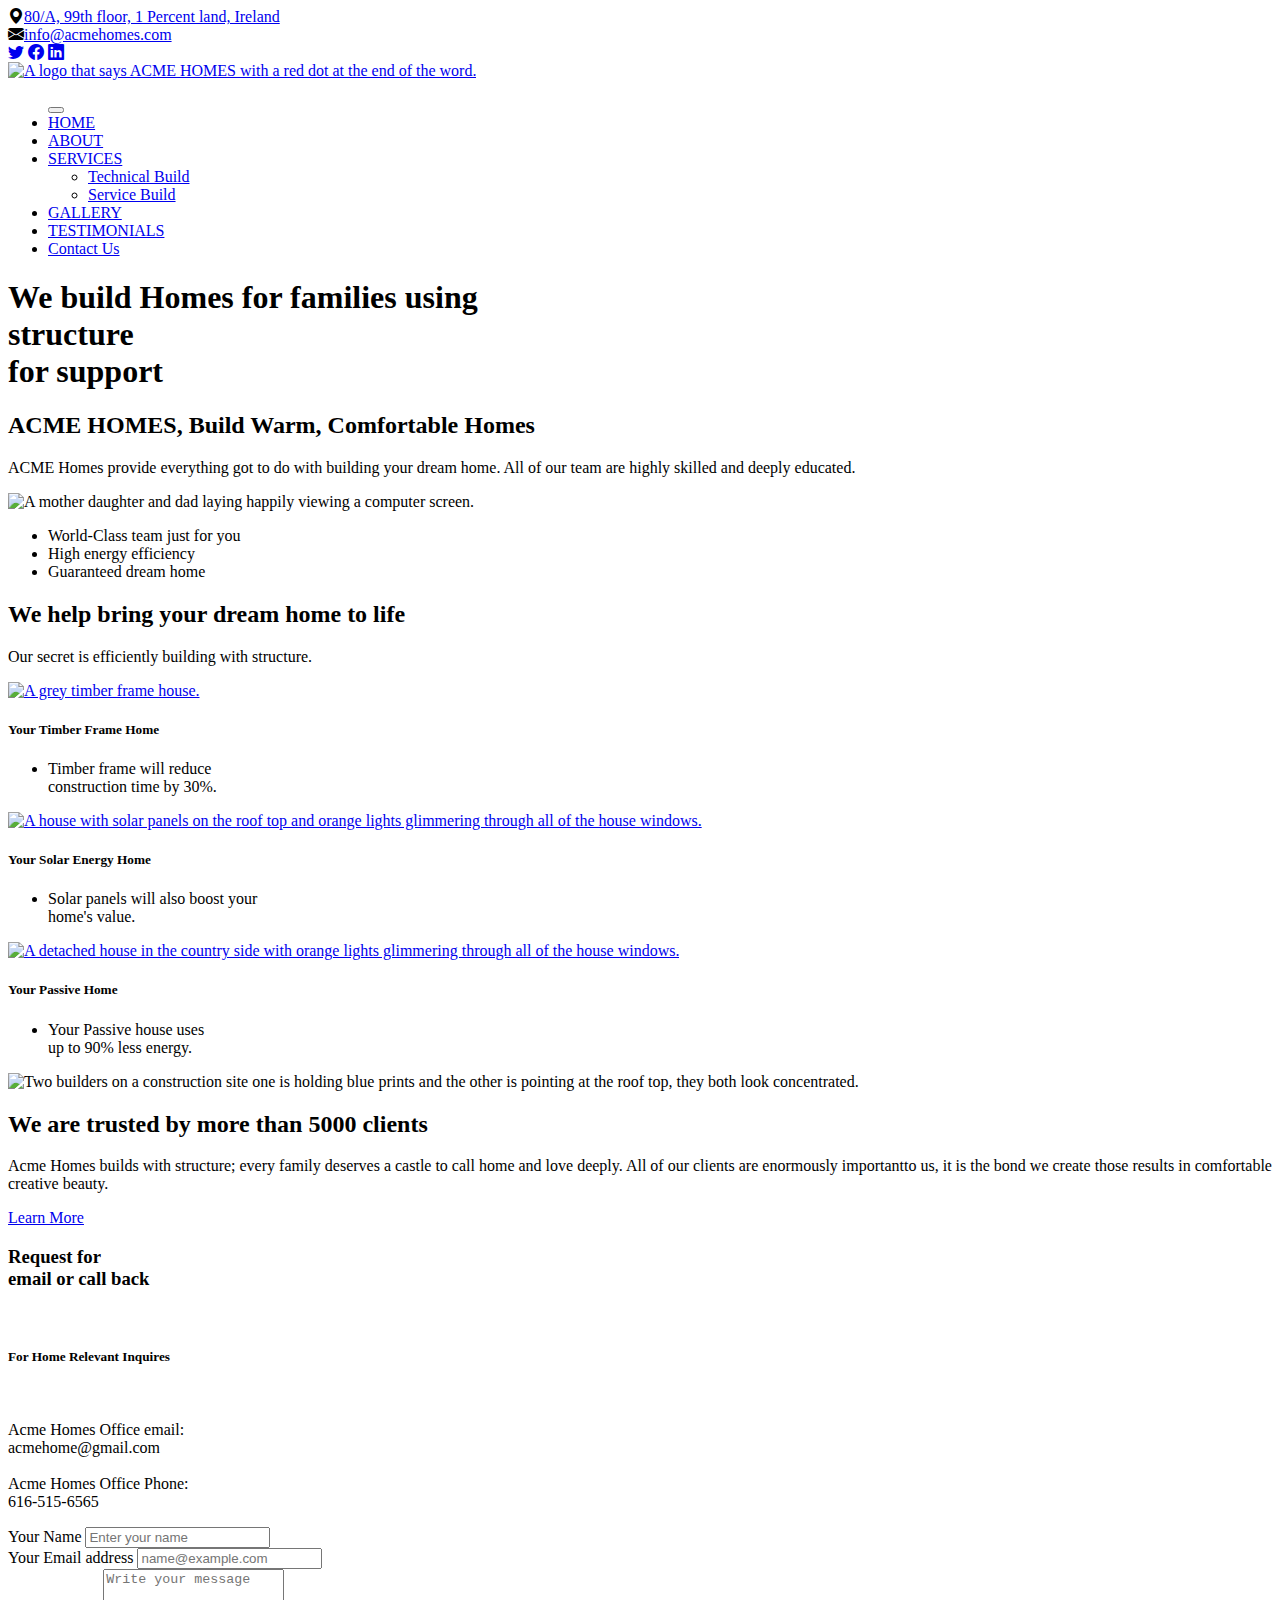
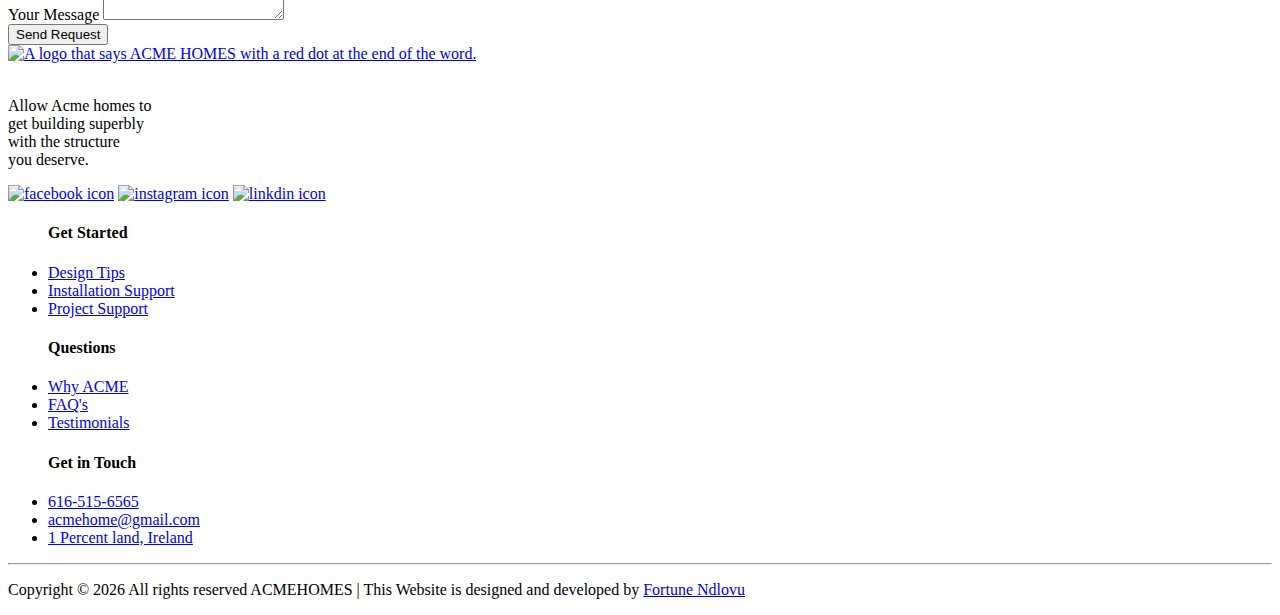
==== index.html @ bf68da7d "Add files via upload" ====
<!DOCTYPE html>
<html lang="en">

<head>
    <meta charset="UTF-8">
    <meta http-equiv="X-UA-Compatible" content="IE=edge">
    <meta name="viewport" content="width=device-width, initial-scale=1.0">
    <link href="https://cdn.jsdelivr.net/npm/bootstrap@5.0.2/dist/css/bootstrap.min.css" rel="stylesheet"
        integrity="sha384-EVSTQN3/azprG1Anm3QDgpJLIm9Nao0Yz1ztcQTwFspd3yD65VohhpuuCOmLASjC" crossorigin="anonymous">
    <link rel="stylesheet" href="https://cdn.jsdelivr.net/npm/bootstrap-icons@1.7.0/font/bootstrap-icons.css">
    <script src="https://kit.fontawesome.com/d268b9c6f3.js" crossorigin="anonymous"></script>
    <link rel="stylesheet" type="text/css" href="css/styles.css">
    <title>ACME HOMES</title>
</head>

<body>
    <header>
        <!-- TOP BAR (BLUE) --->
        <div id="top">
            <div class="container">
                <div class="row">
                    <div class="col-sm-4">
                        <i class="bi bi-geo-alt-fill"></i><a href="#">80/A, 99th floor, 1 Percent land,
                            Ireland</a>
                    </div>
                    <div class="col-sm-5">
                        <i class="bi bi-envelope-fill"></i><a href="#">info@acmehomes.com</a>
                    </div>
                    <div class="col-3 social">
                        <a href="#"><i class="bi bi-twitter" aria-hidden="true"></i></a>
                        <a href="#"><i class="bi bi-facebook" aria-hidden="true"></i></a>
                        <a href="#"><i class="bi bi-linkedin" aria-hidden="true"></i></a>
                    </div>
                </div>
            </div>
        </div>
        <!-- NAVIGATION (WHITE) --->
        <nav class="nav" id="topMenu" role="navigation">
            <a href="index.html" class="logo"><img src="img/logo.png"
                    alt="A logo that says ACME HOMES with a red dot at the end of the word." width="200px"
                    height="38px" /></a>
            <!-- logo -->
            <ul class="nav-links">
                <button class="hamburger"><i class="fa-solid fa-bars" aria-hidden="true"></i></button>
                <div class="navitems container">
                    <div class="navbar menu">
                        <li><a href="index.html">HOME</a></li>
                        <li><a href="pages/about.html">ABOUT</a></li>
                        <li><a href="#">SERVICES <i class="fa-solid fa-caret-down" aria-hidden="true"></i>
                            </a>
                            <ul>
                                <li><a href="pages/technical_build.html">Technical Build</a></li>
                                <li><a href="pages/service_build.html">Service Build</a></li>
                            </ul>
                        </li>
                        <li><a href="pages/gallery.html">GALLERY</a></li>
                        <li><a href="pages/testimonials.html">TESTIMONIALS</a></li>
                        <li><a class="btn btn-outline-primary" href="#">Contact Us</a></li>
                    </div>
                </div>
            </ul>
        </nav>
    </header>
    <main>
        <!-- FIRST - IMAGE - SECTION -->
        <section class="hero-section">
            <div class="container">
                <div class="row">
                    <div class="col">
                        <div class="home-hero">
                            <div class="hero">
                                <h1>
                                    <strong>We build Homes for families using <br>
                                        <span>structure</span><br>for support</strong>
                                </h1>
                            </div>
                        </div>
                    </div>
                </div>
            </div>
        </section>
        <!-- ACME HOMES, Build’s Warm, Comfortable Homes -->
        <section class="acme-builds">
            <div class="container">
                <div class="row">
                    <div class="col">
                        <h2>ACME HOMES, Build Warm,
                            Comfortable Homes
                        </h2>
                        <p>ACME Homes provide everything got to do with building your dream home. All of our team are
                            highly skilled and deeply educated.</p>
                    </div>
                    <div class="col"><img src="img/homeFamilityTime.jpg"
                            alt="A mother daughter and dad laying happily viewing a computer screen." width="306px"
                            height="192px">
                    </div>
                    <div class="col">
                        <ul>
                            <li><i class="fa-solid fa-circle-check" aria-hidden="true"></i>World-Class team just for you
                            </li>
                            <li><i class="fa-solid fa-circle-check" aria-hidden="true"></i>High energy
                                efficiency</li>
                            <li><i class="fa-solid fa-circle-check" aria-hidden="true"></i>Guaranteed
                                dream home</li>
                        </ul>
                    </div>
                </div>
            </div>
        </section>
        <!-- We help bring your dream home to life -->
        <section class="acme-helps">
            <div class="acme-helps-title">
                <h2>
                    We help bring
                    your dream home to life
                </h2>
                <p>Our secret is efficiently building with structure.</p>
            </div>
            <div class="houses">
                <div class="timber-frame-home">
                    <a href="#"><img src="img/small_image_1.jpg" alt="A grey timber frame house." width="307px"
                            height="224px"></a>
                    <div class="timber-intro">
                        <h5>Your Timber Frame Home</h5>
                        <ul>
                            <li>Timber frame will reduce<br>construction time by 30%.</li>
                        </ul>
                    </div>
                </div>
                <div class="solar-energy-home">
                    <a href="#"><img src="img/small_image_3.jpg"
                            alt="A house with solar panels on the roof top and orange lights glimmering through all of the house windows."
                            width="307px" height="224px"></a>
                    <div class="solar-intro">
                        <h5>Your Solar Energy Home</h5>
                        <ul>
                            <li>Solar panels will also boost your<br>home's value.</li>
                        </ul>
                    </div>
                </div>
                <div class="passive-home">
                    <a href="#"><img src="img/small_image_2.png"
                            alt="A detached house in the country side with orange lights glimmering through all of the house windows."
                            width="307px" height="224px"></a>
                    <div class="passive-intro">
                        <h5>Your Passive Home</h5>
                        <ul>
                            <li>Your Passive house uses<br>up to 90% less energy.</li>
                        </ul>

                    </div>
                </div>
            </div>
        </section>
        <!-- TRUST - IMAGE - SECTION -->
        <section class="acme-trusted">
            <div class="container">
                <div class="row">
                    <div class="col">
                        <img src="img/trust2.png"
                            alt="Two builders on a construction site one is holding blue prints and the other is pointing at the roof top, they both look concentrated."
                            width="360px" height="360px" />
                    </div>
                    <div class="col">
                        <article>
                            <h2>We are trusted by more than 5000 clients</h2>
                            <p>Acme Homes builds with structure; every family deserves a castle to call home and love
                                deeply. All of our clients are enormously importantto us, it is the bond we create
                                those results in comfortable creative beauty.</p>
                            <a class="btn btn-outline-primary" href="#">Learn More</a>
                        </article>
                    </div>
                </div>
            </div>
        </section>
        <!-- Contact AcmeHome SECTION (BLACK) -->
        <section class="callback">
            <div class="form-container">
                <div class="request-content">
                    <h3>Request for<br>
                        email or call back</h3><br>
                    <h5>For Home Relevant Inquires</h5><br>
                    <p>
                        Acme Homes Office email:<br> acmehome@gmail.com<br><br>
                        Acme Homes Office Phone:<br> 616-515-6565
                    </p>
                </div>
                <div class="form-wrapper">
                    <form>
                        <div class="mb-3">
                            <label for="username" class="form-label">Your Name</label>
                            <input type="text" class="form-control" id="username" required
                                placeholder="Enter your name">
                        </div>
                        <div class="mb-3">
                            <label for="useremail" class="form-label">Your Email address</label>
                            <input type="email" class="form-control" id="useremail" required
                                placeholder="name@example.com">
                        </div>
                        <div class="mb-3">
                            <label for="usermessage" class="form-label">Your Message</label>
                            <textarea class="form-control" id="usermessage" required rows="3"
                                placeholder="Write your message"></textarea>
                        </div>
                        <button type="submit" class="btn btn-primary">Send Request <i
                                class="fa-solid fa-arrow-right"></i></button>
                    </form>
                </div>
            </div>
        </section>
    </main>
    <footer>
        <div class="footer-menu">
            <div class="footer-logo">
                <a href="index.html"><img src="img/logo.png"
                        alt="A logo that says ACME HOMES with a red dot at the end of the word." width="200px"
                        height="38px" /></a><br><br>
                <p>
                    Allow Acme homes to<br>
                    get building superbly<br>
                    with the structure<br>you
                    deserve.
                </p>
                <div class="footer-icons">
                    <a href="#"><img src="img/facebook_baby.png" alt="facebook icon" width="30px" height="30px" /></a>
                    <a href="#"><img src="img/instagram_baby.png" alt="instagram icon" width="30px" height="30px" /></a>
                    <a href="#"><img src="img/linkdin_baby.png" alt="linkdin icon" width="30px" height="30px" /></a>
                </div>
            </div>
            <div class="footer-links">
                <div class="footer-tittle">
                    <ul>
                        <h4>Get Started</h4>
                        <li><a href="#">Design Tips</a></li>
                        <li><a href="#">Installation Support</a></li>
                        <li><a href="#">Project Support</a></li>
                    </ul>
                </div>
                <div class="footer-tittle">
                    <ul>
                        <h4>Questions</h4>
                        <li><a href="#">Why ACME</a></li>
                        <li><a href="#">FAQ's</a></li>
                        <li><a href="#">Testimonials</a></li>
                    </ul>
                </div>

                <div class="footer-tittle">
                    <ul>
                        <h4>Get in Touch</h4>
                        <li><a href="#">616-515-6565</a></li>
                        <li><a href="#">acmehome@gmail.com</a></li>
                        <li><a href="#">1 Percent land, Ireland</a></li>
                    </ul>
                </div>
            </div>
        </div>
        <hr>
        <div class="col">
            <div class="footer-copy-right text-center">
                <p>
                    Copyright &copy;
                    <script>document.write(new Date().getFullYear());</script> All rights reserved ACMEHOMES |
                    This
                    Website is
                    designed and developed by <a href="https://fortunendlovu.com/">Fortune Ndlovu</a>
                </p>
            </div>
        </div>
    </footer>
</body>
<script src="libs/script.js" defer></script>

</html>
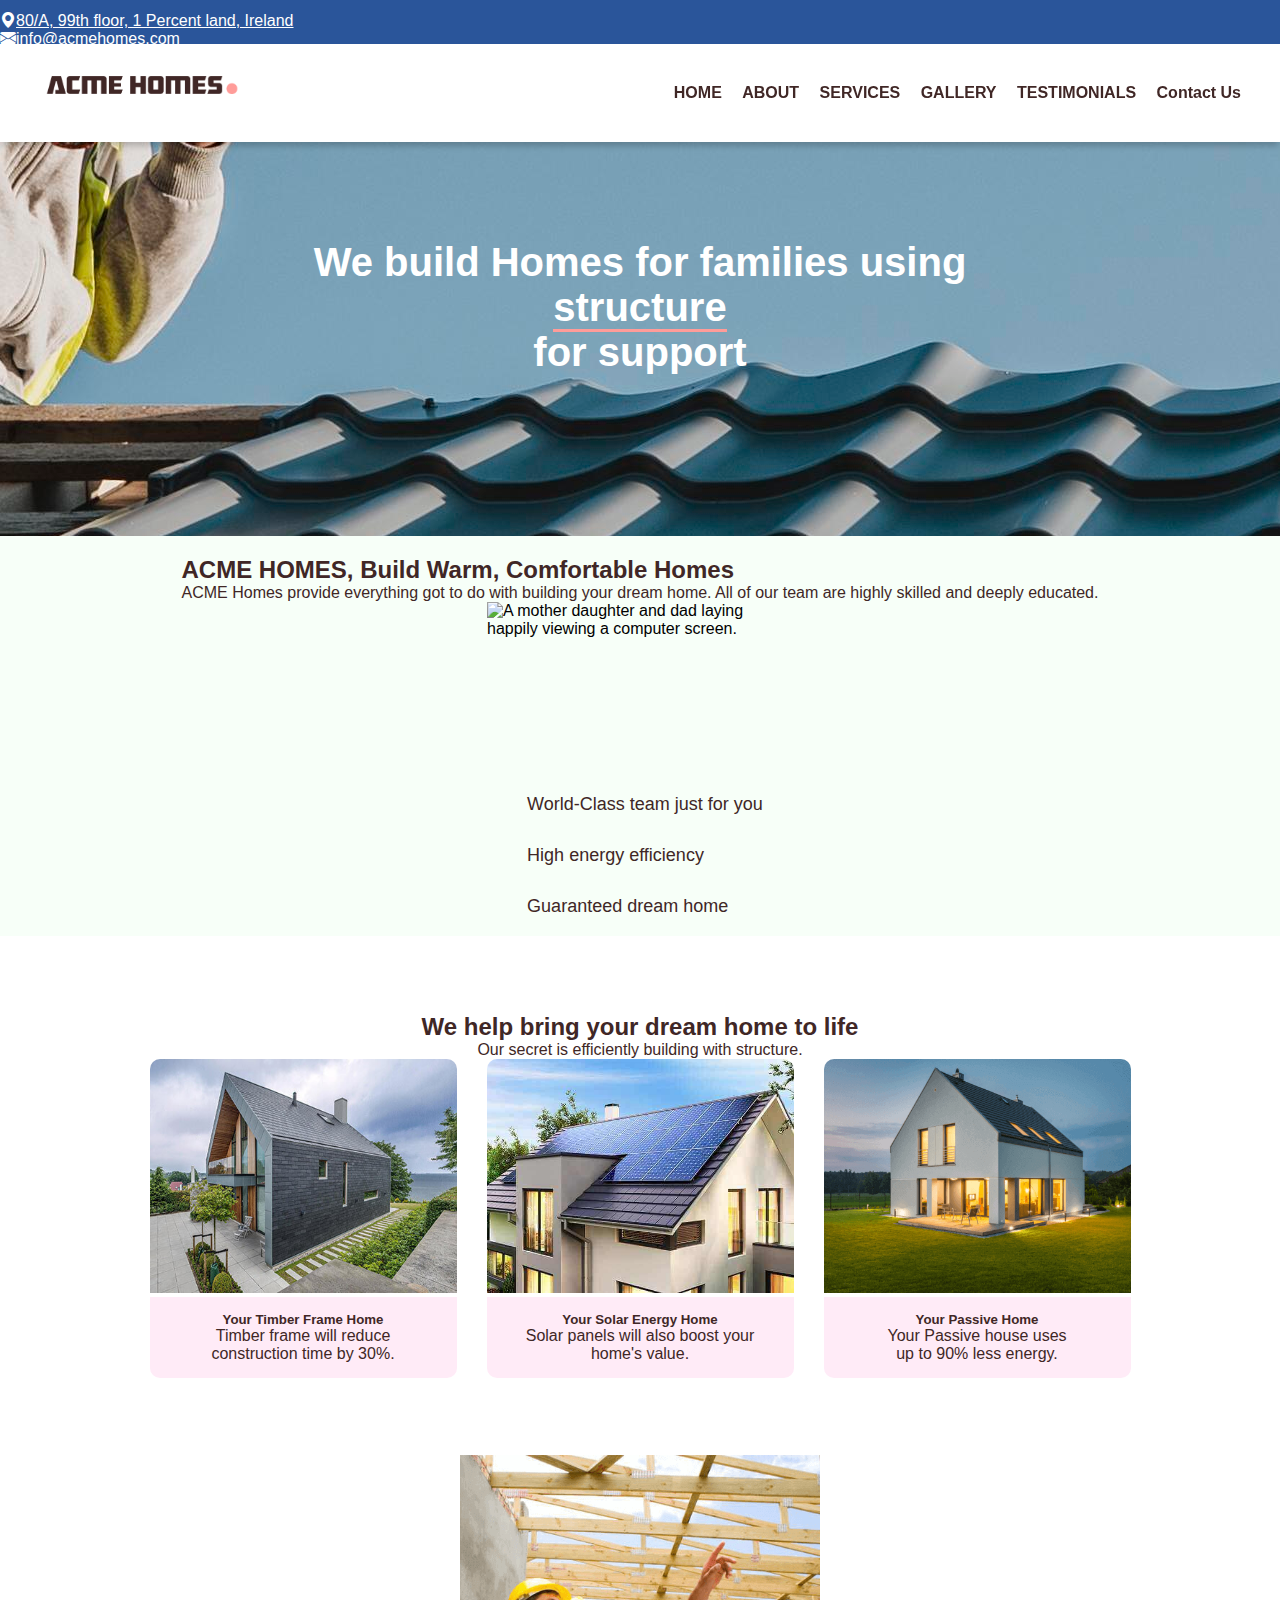
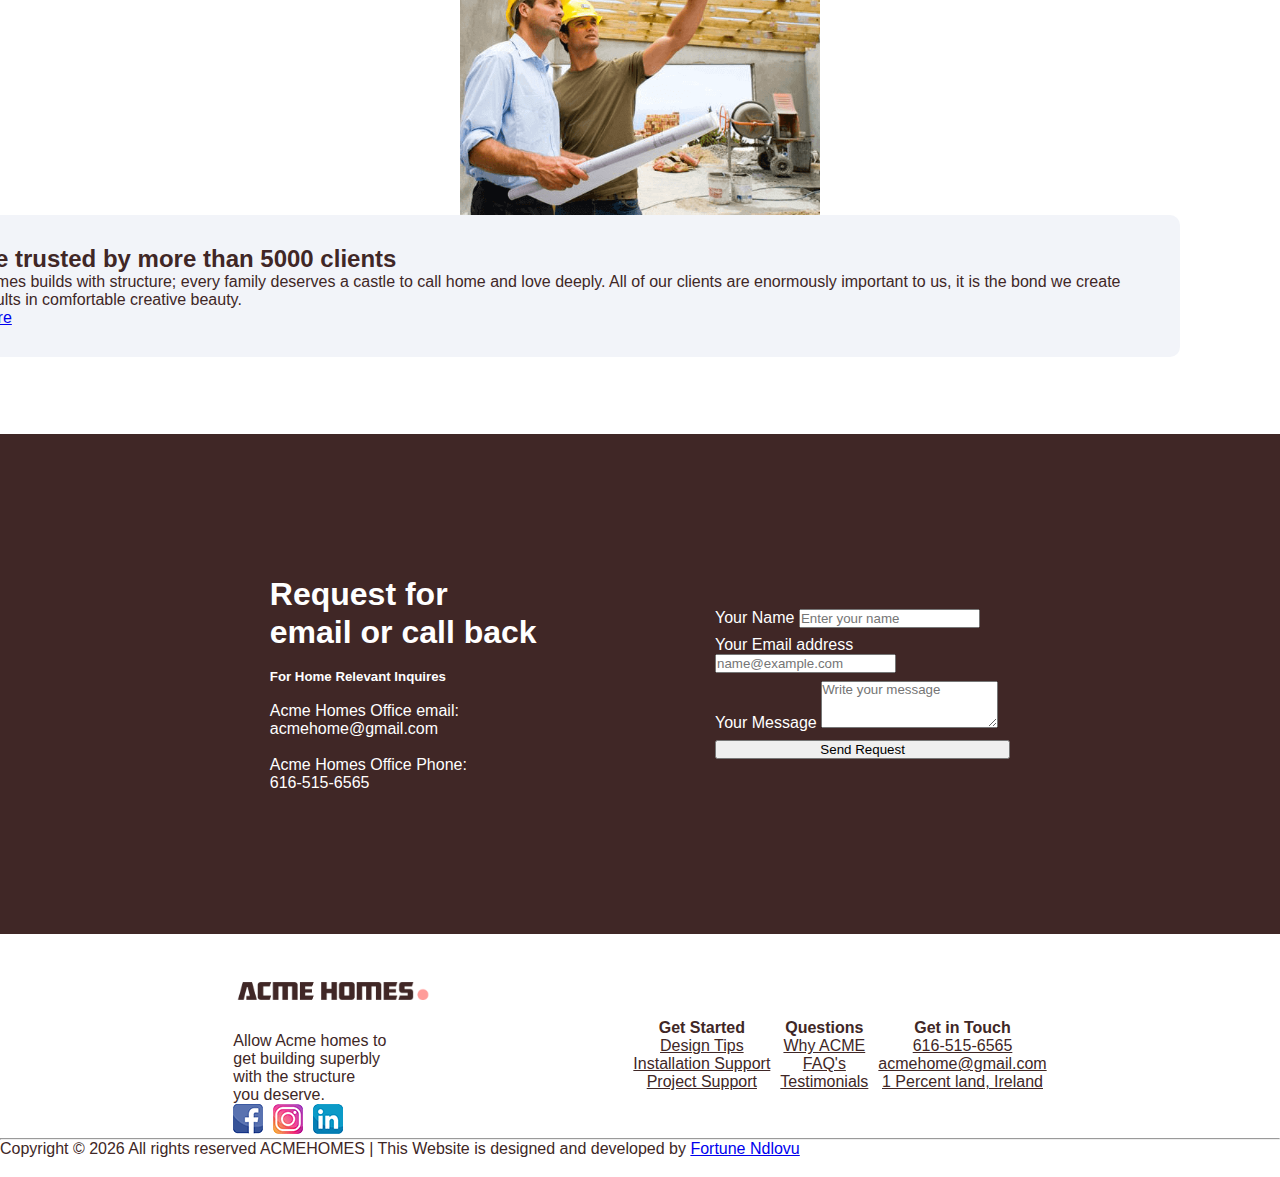
==== commit 31314c31: "Update index.html" ====
--- a/index.html
+++ b/index.html
@@ -165,7 +165,7 @@
                         <article>
                             <h2>We are trusted by more than 5000 clients</h2>
                             <p>Acme Homes builds with structure; every family deserves a castle to call home and love
-                                deeply. All of our clients are enormously importantto us, it is the bond we create
+                                deeply. All of our clients are enormously important to us, it is the bond we create
                                 those results in comfortable creative beauty.</p>
                             <a class="btn btn-outline-primary" href="#">Learn More</a>
                         </article>
@@ -271,4 +271,4 @@
 </body>
 <script src="libs/script.js" defer></script>
 
-</html>+</html>
--- a/css/styles.css
+++ b/css/styles.css
@@ -0,0 +1,1075 @@
+* {
+    padding: 0;
+    margin: 0;
+    -webkit-box-sizing: border-box;
+    box-sizing: border-box;
+    font-family: "Poppins", sans-serif;
+}
+
+/* VERY TOP HEADER */
+#top {
+    position: fixed;
+    z-index: 2;
+    top: 0px;
+    left: 0;
+    right: 0;
+    background-color: #2a559a;
+    padding: 12px 0;
+}
+
+#top,
+#top a {
+    color: #fff;
+}
+
+#top a:hover {
+    color: #FF9C99;
+    text-decoration-line: none;
+}
+
+
+#top .social {
+    text-align: right;
+}
+
+#top .social i {
+    margin: 0 6px;
+}
+
+/* NAVIGATION */
+nav a {
+    color: rgb(64 39 38);
+}
+
+nav {
+    position: fixed;
+    top: 44px;
+    left: 0;
+    right: 0;
+    justify-content: space-between;
+    z-index: 2;
+    display: flex;
+    align-items: center;
+    justify-content: space-between;
+    padding: 20px;
+    background-color: #fff;
+    box-shadow: 0 6px 6px -2px rgba(0, 0, 0, .2);
+}
+
+dl,
+ol,
+ul {
+    margin-bottom: 0rem;
+}
+
+ul.nav-links {
+    padding-right: 5px;
+}
+
+nav ul li {
+    list-style: none;
+    display: inline-block;
+    position: relative;
+    margin-top: 2;
+}
+
+nav a {
+    text-decoration: none;
+    font-weight: 600;
+    margin: 2px;
+    padding: 0 12px 12px 0;
+}
+
+nav a:hover {
+    color: #FF9C99;
+}
+
+a.logo {
+    padding-left: 20px;
+}
+
+/* NAV DROPDOWNS */
+nav ul ul {
+    display: none;
+    position: absolute;
+    left: -32px;
+    width: 160px;
+    border-top: 6px solid #ff656a;
+    padding: 12px 0;
+    -webkit-box-shadow: 5px 5px 15px 5px rgba(0, 0, 0, 0.15);
+    box-shadow: 5px 5px 15px 5px rgba(0, 0, 0, 0.15);
+    background-color: white;
+}
+
+nav ul ul li {
+    display: block;
+    text-align: center;
+    padding: 10px 10px;
+
+}
+
+nav li:hover ul {
+    display: block;
+}
+
+/*HAMBURGER MENU*/
+.hamburger {
+    display: none;
+    font-size: 44px;
+    user-select: none;
+    color: rgb(64 39 38);
+    border: none;
+    padding-right: 10px;
+    cursor: pointer;
+    background-color: #ffffff00;
+}
+
+/* We build Homes for families using structure for support */
+.hero {
+    text-align: center;
+    color: white;
+}
+
+.hero h1 {
+    font-weight: 500;
+    font-size: 40px;
+    padding-top: 240px;
+}
+
+.hero span {
+    border-bottom: 3px solid #FF9C99;
+}
+
+section.hero-section {
+    background-image: url(../img/acme_image.jpg);
+    height: 536px;
+    background-position: center;
+    background-repeat: no-repeat;
+}
+
+/* ACME HOMES, Build’s Warm, Comfortable Homes */
+section.acme-builds {
+    background-color: rgba(217, 255, 219, 0.2);
+    height: 400px;
+    display: flex;
+    align-items: center;
+    justify-content: center;
+}
+
+section.acme-builds h2,
+section.acme-builds p,
+section.acme-builds ul {
+    color: rgba(64, 39, 38, 1);
+}
+
+section.acme-builds .col {
+    display: grid;
+    align-items: center;
+    justify-content: center;
+}
+
+section.acme-builds ul {
+    list-style: none;
+    display: grid;
+    gap: 30px;
+    font-size: large;
+}
+
+section.acme-builds li i {
+    color: #81CC66;
+    background-color: transparent;
+    padding-right: 10px;
+}
+
+
+/* We help bring your dream home to life */
+section.acme-helps {
+    text-align: center;
+    margin-top: 6%;
+}
+
+section.acme-helps h2,
+section.acme-helps p,
+section.acme-helps h5,
+section.acme-helps ul {
+    color: rgb(64 39 38);
+}
+
+section.acme-helps h5 {
+    color: rgba(64, 39, 38, 1);
+    font-weight: 600;
+}
+
+section.acme-helps ul {
+    list-style: none;
+    /* padding-left: 0px; */
+}
+
+section.acme-helps img {
+    border-radius: 10px 10px 0px 0px;
+    max-width: 100%;
+    height: auto;
+}
+
+.timber-intro,
+.solar-intro,
+.passive-intro {
+    background-color: rgb(255, 235, 247);
+    border-radius: 0px 0px 10px 10px;
+    padding: 15px 20px;
+
+}
+
+.houses {
+    display: flex;
+    justify-content: center;
+    align-items: center;
+    gap: 30px;
+}
+
+/* We are trusted by more than 5000 clients */
+section.acme-trusted {
+    margin-top: 6%;
+}
+
+section.acme-trusted .col {
+    display: flex;
+    align-items: center;
+    justify-content: center;
+}
+
+section.acme-trusted article {
+    padding: 30px;
+    background-color: rgb(239 241 247 / 80%);
+    position: relative;
+    left: -100px;
+    color: rgba(64, 39, 38, 1);
+    align-items: center;
+    justify-content: center;
+    border-radius: 0px 10px 10px 0px;
+}
+
+section.acme-trusted {
+    border-radius: 10px 0px 0px 10px;
+}
+
+/* Request for a email or call back */
+section.callback {
+    background-color: rgba(64, 39, 38, 1);
+    height: 500px;
+    margin-top: 6%;
+    color: #fff;
+    display: flex;
+    align-items: center;
+    justify-content: center;
+}
+
+section.callback h3 {
+    font-weight: 600;
+    font-size: 32px;
+    line-height: 38px;
+}
+
+section.callback button {
+    width: 100%;
+}
+
+section.callback form .mb-3 {
+    padding-bottom: 8px;
+}
+
+label {
+    cursor: pointer;
+}
+
+.btn:hover {
+    border: 1px solid #eda7ab9f;
+}
+
+.form-container {
+    display: flex;
+    justify-content: center;
+    align-items: center;
+    gap: 150px;
+}
+
+.request-content {
+    flex: 2 1 0;
+}
+
+.form-wrapper {
+    flex: 2 1 0;
+}
+
+/* Footer SECTION (WHITE) */
+footer {
+    background-color: white;
+    color: rgb(64 39 38);
+    margin-top: 3%;
+    margin-bottom: 1.5%;
+}
+
+.footer-menu {
+    display: flex;
+    justify-content: center;
+    align-items: center;
+    gap: 200px;
+}
+
+.footer-links {
+    display: flex;
+    justify-content: center;
+    align-items: center;
+    text-align: center;
+    gap: 10px;
+}
+
+.footer-icons {
+    gap: 10px;
+    display: flex;
+}
+
+.footer-tittle a:hover {
+    color: #FF9C99;
+    text-decoration-line: none;
+}
+
+.footer-copy-right a:hover {
+    color: #FF9C99;
+    text-decoration-line: none;
+}
+
+footer ul li a,
+footer h4,
+.footer-copy-right {
+    color: rgb(64 39 38);
+}
+
+footer ul li {
+    list-style: none;
+}
+
+
+/* /******************************************* about.html **/
+
+/* about.html SECTION FIRST IMAGE */
+
+section.about-hero-section {
+    background-image: url("../img/energy effiensy.jpg");
+    height: 536px;
+    background-position: center;
+    background-repeat: no-repeat;
+    justify-content: center;
+    align-items: center;
+    display: flex;
+}
+
+section.about-hero-section h1 {
+    margin-top: 190px;
+    color: #fff;
+    text-align: center;
+    font-weight: 500;
+    font-size: 40px;
+}
+
+/* What is energy efficiency? */
+section.energy-efficieny-section {
+    margin-top: 6%;
+}
+
+.two-energy-blocks {
+    display: flex;
+    justify-content: center;
+    align-items: center;
+    padding-left: 50px;
+    padding-right: 50px;
+}
+
+section.energy-efficieny-section img {
+    height: auto;
+}
+
+
+/* brand area */
+.brand-area {
+    background: rgb(239 241 247 / 80%);
+    padding-top: 60px;
+    margin-top: 6%;
+    padding-bottom: 60px;
+}
+
+.row-03 img {
+    padding-left: 40px;
+}
+
+.brand-area p {
+    color: black;
+}
+
+.single-brand {
+    text-align: center;
+}
+
+
+img,
+svg {
+    align-items: center;
+}
+
+/* OUR ACME FOUNDERS */
+
+section.acmehome-founders-section {
+    margin-top: 6%;
+}
+
+.acmehome-founders-title {
+    text-align: center;
+}
+
+.co-founders {
+    display: flex;
+    align-items: center;
+    justify-content: center;
+    gap: 100px;
+}
+
+.co-founders img {
+    border-bottom: 6px solid #ff656a;
+}
+
+/* TIMBER FRAME */
+/* APPEARANCE & INSULATION */
+section.service-section {
+    margin-top: 17%;
+    color: rgb(64 39 38);
+    ;
+}
+
+.timber-frame-title {
+    text-align: center;
+    padding: 20px 20px;
+}
+
+.timber-blocks {
+    display: flex;
+    align-items: center;
+    justify-content: center;
+}
+
+.timber-home {
+    padding-left: 25px;
+    padding-right: 25px
+}
+
+.appearance {
+    padding-left: 50px;
+}
+
+.insulation {
+    padding-right: 50px;
+}
+
+/* ENERGY CONSERVATION & ECOLOGICALLY-FRIENDLY */
+article.energy-ecologically-article {
+    margin-top: 6%;
+}
+
+.energy-ecologically-blocks {
+    display: flex;
+    align-items: center;
+    justify-content: center;
+}
+
+.energy-conservation {
+    padding-left: 25px;
+    padding-right: 25px
+}
+
+.energy-ecologically-home {
+    padding-left: 50px;
+}
+
+.ecologically-friendly {
+    padding-right: 50px;
+}
+
+/* /******************************************* technical_build.html **/
+/* Timber Frame Technical Details */
+/* Timber Frame Wall Systems */
+section.technical-section {
+    margin-top: 17%;
+}
+
+section.technical-section h1 {
+    padding-bottom: 30px;
+}
+
+.tech-title {
+    text-align: center;
+}
+
+.technical-timber {
+    display: flex;
+    align-items: center;
+    justify-content: center;
+}
+
+.timber-system {
+    padding-left: 50px;
+    padding-right: 25px;
+}
+
+.technical-image {
+    padding-left: 25px;
+    padding-right: 50px;
+}
+
+/* ULTIMA Wall Systems */
+section.technical-section-ultrawall {
+    margin-top: 6%;
+}
+
+.technical-ultrawall {
+    display: flex;
+    align-items: center;
+    justify-content: center;
+}
+
+.ultrawall-image {
+    padding-left: 50px;
+    padding-right: 25px;
+}
+
+.ultrawall-systems {
+    padding-left: 25px;
+    padding-right: 50px;
+}
+
+/* Features of ULTIMA Wall System */
+section.technical-section-2 {
+    margin-top: 6%;
+}
+
+section.technical-section-2 h1 {
+    text-align: center;
+}
+
+.technical-block-2 {
+    display: flex;
+    align-items: center;
+    justify-content: center;
+}
+
+/* The Acme Gallery */
+section.acmehomes-planning-section {
+    margin-top: 17%;
+}
+
+.acmehomes-gallery-title h2 {
+    text-align: center;
+}
+
+.acmehomes-gallery-planning {
+    display: flex;
+    justify-content: center;
+    gap: 50px;
+}
+
+aside.acmehomes-profile-aside {
+    border: 6px solid #ff9c99;
+    width: 296px;
+    height: 303px;
+}
+
+.acmehomes-profile {
+    padding: 20px;
+}
+
+.acmehomes-profile h3 {
+    border-bottom: 6px solid #ff9c99;
+    padding-bottom: 22px;
+}
+
+.acmehomes-gallery-planning img {
+    border-bottom: 6px solid #ff9c99;
+}
+
+.acmehomes-gallery-title h2 {
+    text-align: center;
+    padding-top: 50px;
+    padding-bottom: 50px;
+}
+
+/* GALLERY IMAGES */
+section.gallery-section-0 {
+    margin-top: 6%;
+}
+
+section.gallery-section-0 img {
+    border-bottom: 3px solid #FF9C99;
+}
+
+.gallery-block-row-0 {
+    display: flex;
+    /* align-items: center; */
+    justify-content: center;
+    gap: 50px;
+}
+
+.block-row-0 {
+    display: flex;
+    justify-content: center;
+    align-items: center;
+    gap: 20px;
+}
+
+/* testimonials.html */
+.testimonials-title h2 {
+    margin-top: 17%;
+    text-align: center;
+}
+
+.testimonials-section {
+    display: flex;
+    align-content: center;
+    justify-content: center;
+    margin-top: 6%;
+}
+
+#testimonials-box {
+    width: 80vw;
+    max-width: 41em;
+    min-height: 26em;
+    display: block;
+}
+
+.img-con {
+    position: absolute;
+}
+
+.img-con img {
+    height: 1px;
+    width: 1px;
+}
+
+
+.wrapper {
+    background-color: #ffffff;
+    position: relative;
+    display: -webkit-box;
+    display: -ms-flexbox;
+    display: flex;
+    border-radius: 0.6em;
+    -webkit-box-shadow: 0 1.8em 3em rgba(1, 17, 39, 0.15);
+    box-shadow: 0 1.8em 3em rgba(1, 17, 39, 0.15);
+}
+
+.testimonial-container {
+    width: 85%;
+    height: 100%;
+    position: relative;
+    margin: auto;
+    padding: 1.8em 1.2em;
+}
+
+.testimonial-container p {
+    color: #8c8c90;
+    text-align: center;
+    font-size: 0.9em;
+    line-height: 2em;
+    letter-spacing: 0.05em;
+}
+
+.testimonial-container img {
+    display: block;
+    margin: 1.8em auto 1.25em auto;
+    border-radius: 50px;
+    width: 4.4em;
+}
+
+.testimonial-container h3 {
+    color: #2d3d67;
+    font-size: 1em;
+    text-align: center;
+}
+
+.testimonial-container h6 {
+    color: #bcc4da;
+    font-size: 0.9em;
+    letter-spacing: 0.03em;
+    font-weight: 400;
+    text-align: center;
+}
+
+.wrapper button {
+    font-size: 1.8em;
+    color: #0a69ed;
+    height: 2.2em;
+    width: 2.2em;
+    position: absolute;
+    margin: auto;
+    top: 0;
+    bottom: 0;
+    background-color: #ffffff;
+    border: none;
+    border-radius: 50%;
+    -webkit-box-shadow: 0 0 1em rgba(0, 0, 0, 0.25);
+    box-shadow: 0 0 1em rgba(0, 0, 0, 0.25);
+    cursor: pointer;
+}
+
+button#next {
+    right: -1.1em;
+}
+
+button#prev {
+    left: -1.1em;
+}
+
+
+@media screen and (max-width: 650px) {
+    .wrapper {
+        font-size: 14px;
+    }
+}
+
+/* MEDIA QURIES rgb(64 39 38);*/
+@media screen and (max-width: 1150px) {
+
+    /* GALLERY */
+    aside.acmehomes-profile-aside {
+        border: 6px solid #ff9c99;
+        width: 200px;
+        height: 390px;
+    }
+}
+
+@media screen and (max-width: 962px) {
+
+    /* GALLERY */
+    .acmehomes-gallery-planning {
+        gap: 25px;
+    }
+}
+
+@media screen and (max-width: 880px) {
+
+    /* index.html start */
+    /* NAVIGATION */
+    #top {
+        display: none;
+    }
+
+    #topMenu {
+        top: 0px;
+    }
+
+    .menu {
+        display: none;
+        position: absolute;
+        background-color: #fff;
+        right: 0;
+        left: 0;
+        text-align: center;
+        padding: 16px 0;
+        top: 80px;
+        box-shadow: 0 6px 6px -2px rgba(0, 0, 0, .2);
+    }
+
+    .menu li + li {
+        margin-top: 12px;
+    }
+
+    .hamburger {
+        display: block;
+    }
+
+    .nav .container {
+        width: 100%;
+    }
+
+    .nav .navbar li {
+        padding: 10px 10px;
+    }
+
+    .nav .navbar.hidden {
+        display: block;
+        display: grid;
+        justify-content: center;
+    }
+
+    nav ul ul {
+        left: -4px;
+        z-index: 1;
+        left: -43px;
+        width: 245px;
+    }
+
+    footer ul {
+        padding-left: 0rem;
+    }
+
+    /* GALLERY */
+    .acmehomes-gallery-planning {
+        flex-direction: column;
+        align-items: center;
+    }
+
+    aside.acmehomes-profile-aside {
+        border: 6px solid #ff9c99;
+        width: 296px;
+        height: 286px;
+    }
+
+    /* GALLERY IMAGES */
+    .gallery-block-row-0 {
+        flex-direction: column;
+    }
+
+    .main-image-0 {
+        display: flex;
+        justify-content: center;
+    }
+
+    .block-row-0 {
+        display: flex;
+        justify-content: center;
+        align-items: center;
+        gap: 30px;
+    }
+
+    /* testimonials.html */
+    .testimonials-title h2 {
+        padding-top: 50px;
+    }
+}
+
+@media screen and (max-width: 850px) {
+
+    /* index.html start */
+    /* NAVIGATION */
+    #top {
+        display: none;
+    }
+
+    #topMenu {
+        top: 0px;
+    }
+
+    .menu {
+        display: none;
+        position: absolute;
+        background-color: #fff;
+        right: 0;
+        left: 0;
+        text-align: center;
+        padding: 16px 0;
+        top: 80px;
+        box-shadow: 0 6px 6px -2px rgba(0, 0, 0, .2);
+    }
+
+    .menu li + li {
+        margin-top: 12px;
+    }
+
+    .hamburger {
+        display: block;
+    }
+
+    .nav .container {
+        width: 100%;
+    }
+
+    .nav .navbar li {
+        padding: 10px 10px;
+    }
+
+    .nav .navbar.hidden {
+        display: block;
+        display: grid;
+        justify-content: center;
+    }
+
+    nav ul ul {
+        left: -4px;
+        z-index: 1;
+        left: -43px;
+        width: 245px;
+    }
+
+    /* ACME HOMES, Build’s Warm, Comfortable Homes */
+    section.acme-builds {
+        height: 600px;
+    }
+
+    /* We help bring your dream home to life */
+    .houses {
+        flex-direction: column;
+    }
+
+    /* We are trusted by more than 5000 clients */
+    section.acme-trusted img {
+        border-radius: 10px 10px 0px 0px;
+    }
+
+    section.acme-trusted article a {
+        width: 100%;
+    }
+
+    section.acme-trusted article {
+        position: unset;
+        border-radius: 10px;
+    }
+
+    /* Request for a email or call back */
+    .form-container {
+        flex-direction: column;
+    }
+
+    .form-container {
+        display: unset;
+    }
+
+    section.callback {
+        height: 850px;
+    }
+
+    .request-content {
+        flex: 2 1 0;
+        padding-bottom: 50px;
+    }
+
+    /* Footer SECTION (WHITE) */
+    .footer-menu {
+        flex-direction: column;
+        gap: 70px;
+        text-align: center;
+    }
+
+    .footer-icons {
+        display: unset;
+    }
+
+    .footer-icons a {
+        padding: 10px;
+    }
+
+    .footer-links {
+        flex-direction: column;
+        gap: 41px;
+    }
+
+    .footer-links li {
+        padding-bottom: 20px;
+    }
+
+    /* /******************************************* about.html **/
+
+    /* What is energy efficiency? */
+    .two-energy-blocks {
+        flex-direction: column;
+    }
+
+    /* OUR ACME FOUNDERS */
+    .co-founders {
+        flex-direction: column;
+        gap: 50px;
+    }
+
+    /* /******************************************* service_build.html **/
+    section.service-section {
+        text-align: center;
+    }
+
+    section.service-section h1 {
+        padding-top: 100px;
+    }
+
+    /* TIMBER FRAME */
+    /* APPEARANCE & INSULATION */
+    /* ENERGY CONSERVATION & ECOLOGICALLY-FRIENDLY */
+    .timber-blocks,
+    .energy-ecologically-blocks {
+        flex-direction: column;
+    }
+
+    .timber-home,
+    .appearance,
+    .insulation,
+    .energy-conservation,
+    .energy-ecologically-home,
+    .ecologically-friendly {
+        padding-right: 50px;
+        padding-bottom: 50px;
+        padding-left: 50px;
+    }
+
+    /* /******************************************* technical_build.html **/
+    /* Timber Frame Technical Details */
+    /* Timber Frame Wall Systems */
+    .technical-timber {
+        flex-direction: column;
+    }
+
+    section.technical-section h1 {
+        padding-top: 100px;
+    }
+
+    .timber-system {
+        padding-top: 50px;
+        padding-bottom: 50px;
+    }
+
+    .technical-image {
+        padding-bottom: 50px;
+    }
+
+    .timber-system {
+        padding-left: 25px;
+        padding-right: 25px;
+    }
+
+    .technical-image {
+        padding-left: 0px;
+        padding-right: 0px;
+    }
+
+    /* ULTIMA Wall Systems */
+    /* section.technical-section-ultrawall {
+        margin-top: 6%;
+    } */
+
+    .technical-ultrawall {
+        flex-direction: column;
+    }
+
+    .ultrawall-image {
+        padding-left: 0px;
+        padding-right: 0px;
+    }
+
+    .ultrawall-systems {
+        padding-top: 50px;
+        padding-bottom: 50px;
+    }
+
+    .ultrawall-systems {
+        padding-left: 25px;
+        padding-right: 25px;
+        ;
+    }
+
+}
+
+@media screen and (max-width: 500px) {
+    .acmehomes-gallery-title h2 {
+        text-align: center;
+        padding-top: 100px;
+        padding-bottom: 50px;
+    }
+
+    /* testimonials.html */
+    .testimonials-title h2 {
+        padding-top: 100px;
+    }
+}
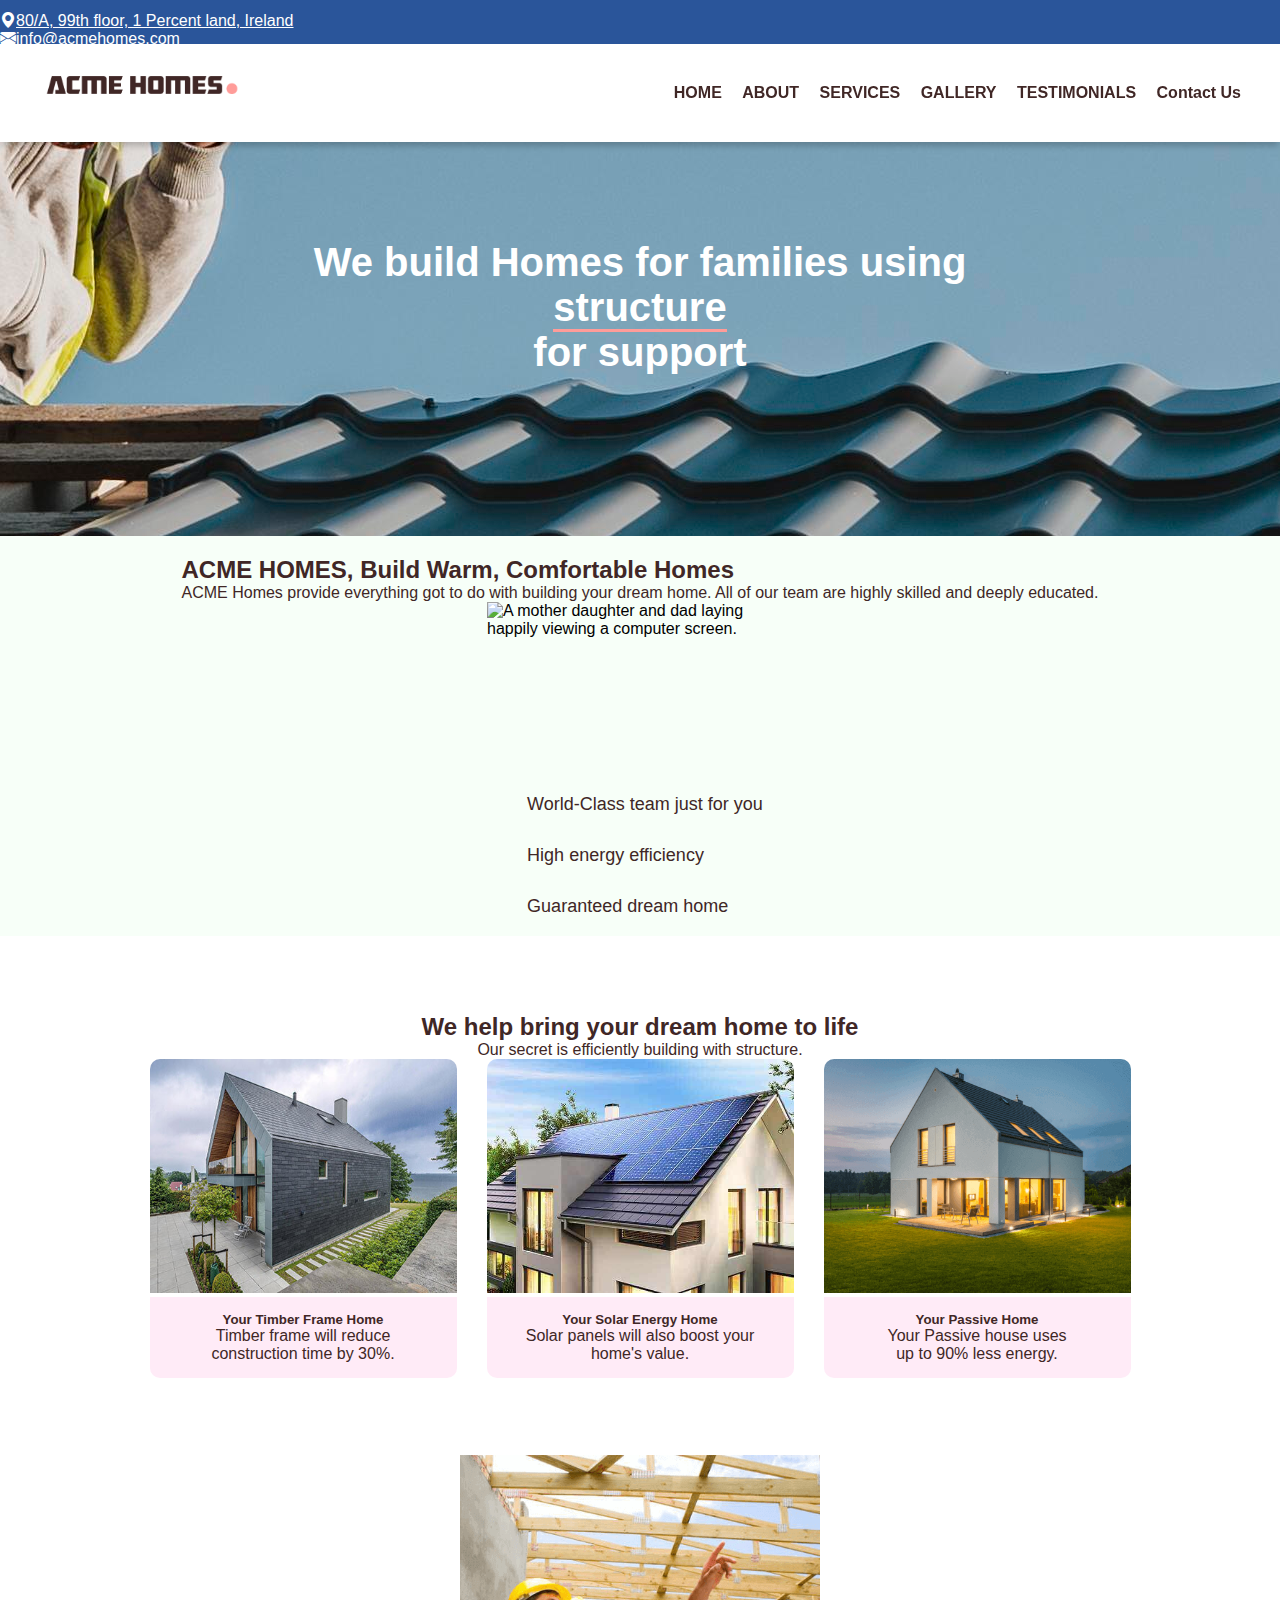
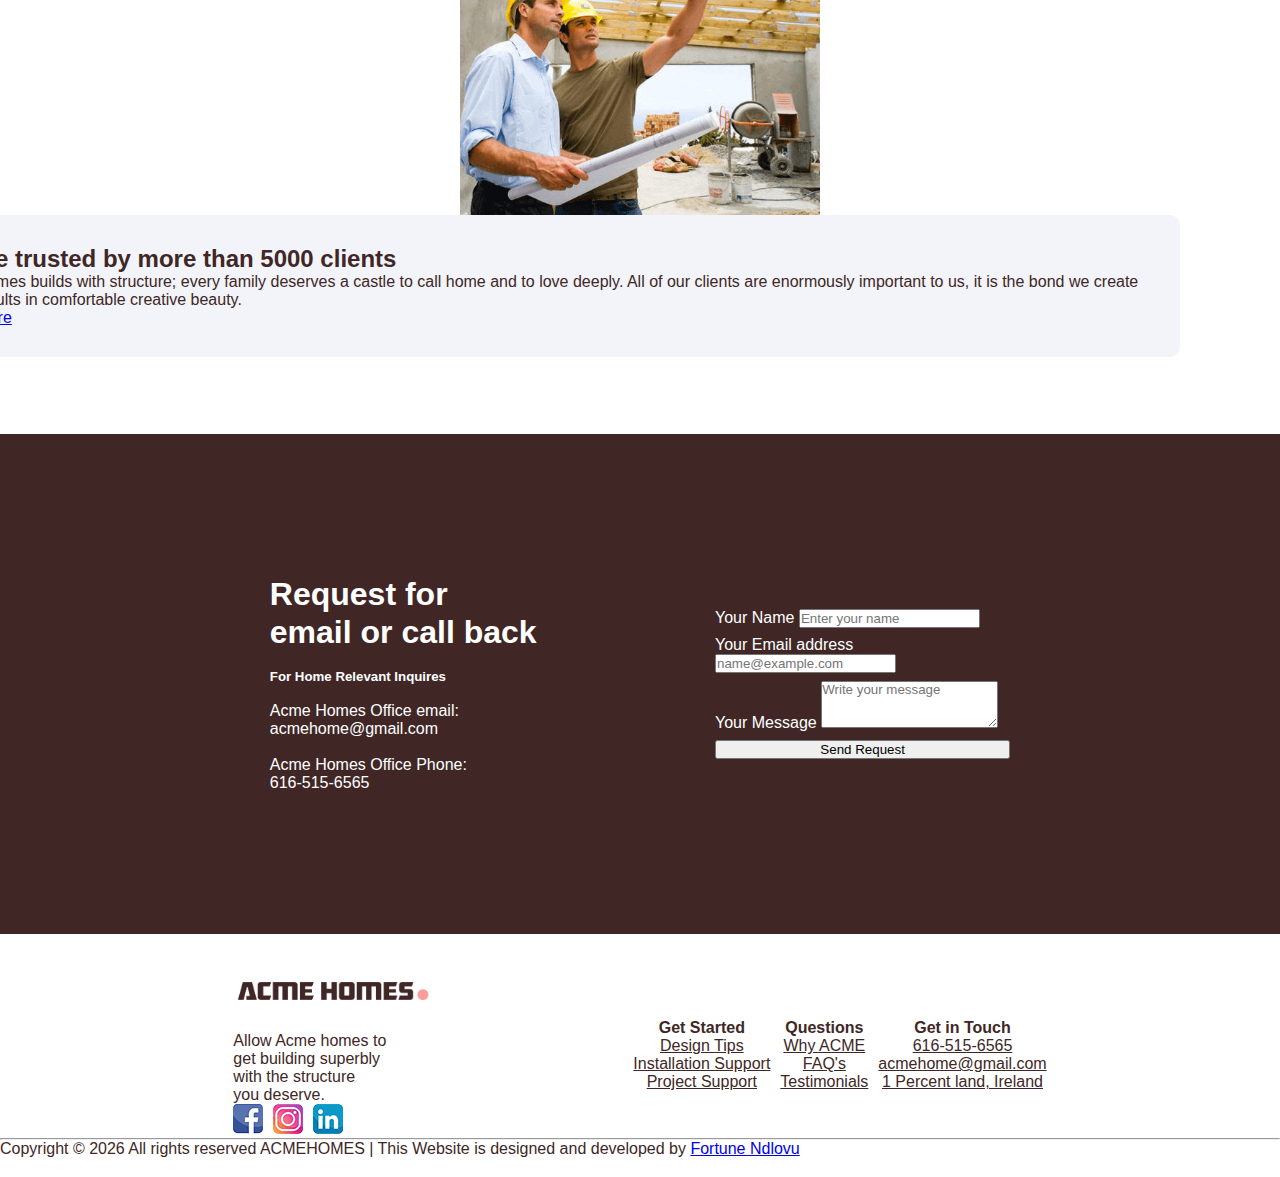
==== commit b51ffc53: "Update index.html" ====
--- a/index.html
+++ b/index.html
@@ -164,7 +164,7 @@
                     <div class="col">
                         <article>
                             <h2>We are trusted by more than 5000 clients</h2>
-                            <p>Acme Homes builds with structure; every family deserves a castle to call home and love
+                            <p>Acme Homes builds with structure; every family deserves a castle to call home and to love
                                 deeply. All of our clients are enormously important to us, it is the bond we create
                                 those results in comfortable creative beauty.</p>
                             <a class="btn btn-outline-primary" href="#">Learn More</a>
